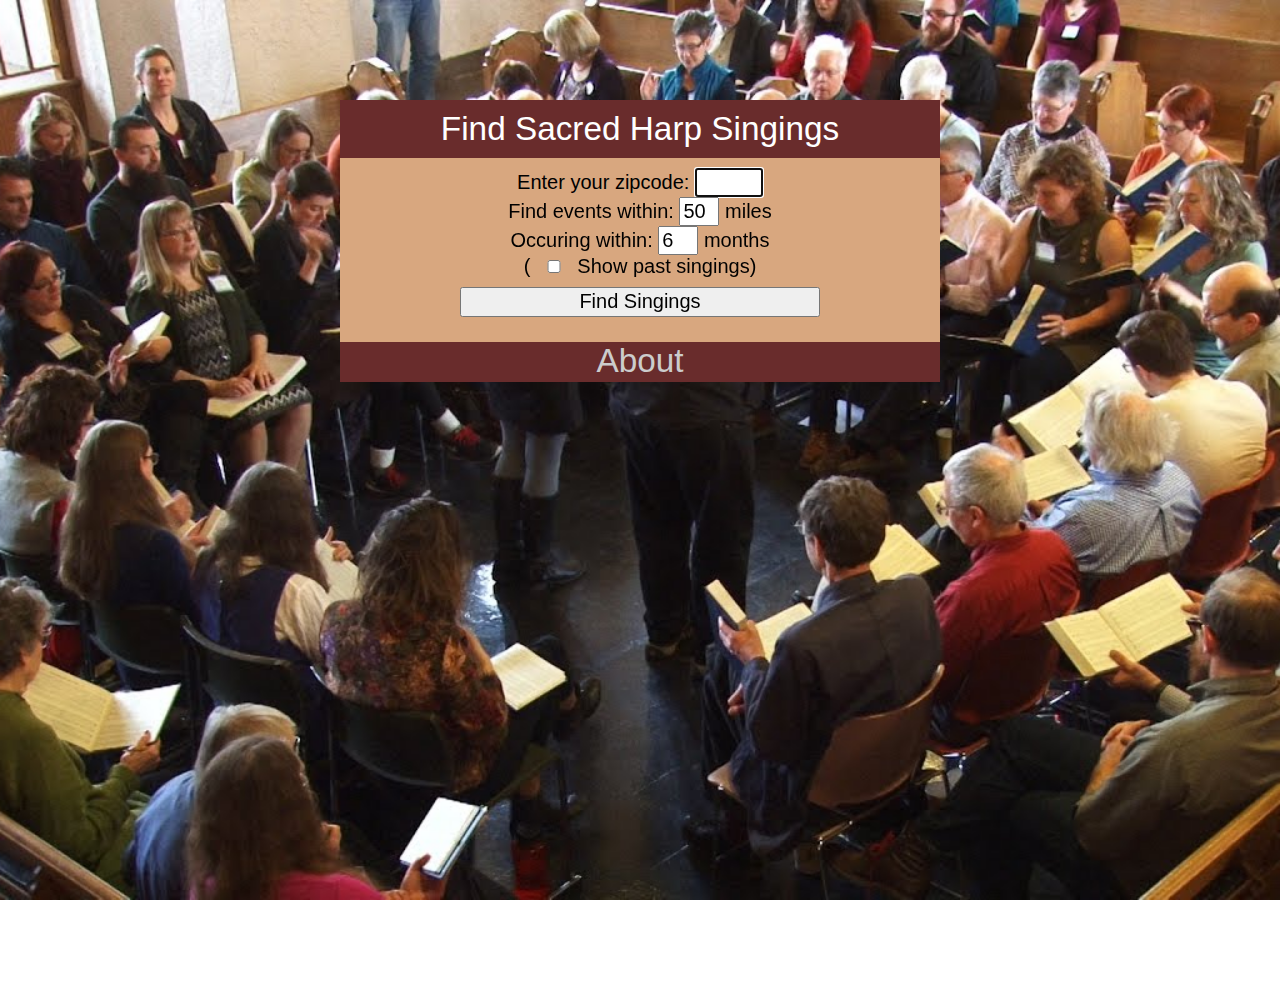
==== index.html @ 3ad638e7 "Add files via upload" ====
<!DOCTYPE html>
<html> <head>
<title>Find Sacred Harp Singings</title>
<meta name=viewport content="width=600">
<link rel="stylesheet" type="text/css" href="style.css" />
</head>

<body>

<div id="wrap">
<div id="content">
<div id="content-inner">

<div id="title">
Find Sacred Harp Singings
</div>


<!-- Search Options -->
<div id="menu">
Enter your zipcode: <input id="input" type="text" class="input"></input><br>
<form name="menu">
	Find events within: <input type="text" name="miles" value="50" class="input"> miles<br>
	Occuring within: <input type="text" name="months" value="6" class="input"> months<br>
	(<input type="checkbox" id="past" size="5" class="input">Show past singings)<br>
</form>
</div>
<button id="button">Find Singings</button>

<!-- Warnings appear under search options if events are not found -->
<div id="notfound">
Sorry, I don't recognize that zip code.
</div>

<div id="nosingings">
Sorry, no singings meet those criteria.
</div>

<!-- Singings appear here, as generated by script below -->
<div id="singings">
</div>


<!-- About page / Map -->
<div id="footer">
<center><a href="about.html">About</a></center>
</div>

</div>
</div>
</div>





<script>
var zi = document.getElementById("input");
var zb = document.getElementById("button");
var buttontext = document.getElementById("buttontext");
var singings = document.getElementById("singings");
var content = document.getElementById("content");
var notfound = document.getElementById("notfound");
var nosingings = document.getElementById("nosingings");


if (navigator.userAgent.toLowerCase().indexOf("android") > -1) {
  zi.type = "number";
}

function submit() {
  zi.value = zi.value.replace(/^\s+|\s+$/g,'');
  load_singings(zi.value);
}

zi.onkeypress = function(e) {
  if (e && e.keyCode == 13) {
    submit();
  }
}
zb.disabled = true;
zb.onclick = function(e) { submit(); };
function maybe_ready() {
  if (!!zips && !!singing_locations) {
    zb.disabled = false;
  }
}
var zips = null;
var singing_locations = null;
document.body.onload = function() {
  zi.focus();
  fetch("zipcode.json", function(response) {
    zips = JSON.parse(response);
    maybe_ready();
  });
  fetch("annualSingings_locs.json", function(response) {
    singing_locations = JSON.parse(response);
    maybe_ready();
  });
};
function fetch(url, callback) {
  var xhr = new XMLHttpRequest();
  xhr.onreadystatechange = function() {
    if (xhr.readyState==4) {
      callback(xhr.responseText);
	}
  };
  xhr.open("GET",url,true);
  xhr.send();
}
function clear_singings() {
  singings.innerHTML = "";
  menu.innerHTML = "";
}
function add_singing(title, location, date, link, books) {
  var div = document.createElement("div");
  div.className = "singing";
  if(link.length == 0){
	link = "http://www.google.com/search?q=sacred+harp+" + title;
  }
  div.innerHTML = '<div class="singing-internal"><a target="_blank" href="' + link + '">'
                  + title + '</a><br>'+ date + '</a><br>' + location + '<br>'
				  + books +'</div>';
  singings.appendChild(div);
}
function distance(lat1, lon1, lat2, lon2) {
  var R = 3959; // Radius of the earth in km
  var dLat = (lat2 - lat1) * Math.PI / 180;  // deg2rad below
  var dLon = (lon2 - lon1) * Math.PI / 180;
  var a = 
     0.5 - Math.cos(dLat)/2 + 
     Math.cos(lat1 * Math.PI / 180) * Math.cos(lat2 * Math.PI / 180) * 
     (1 - Math.cos(dLon))/2;

  return R * 2 * Math.asin(Math.sqrt(a));
}

function load_singings(zip, minimum_singings) {

  if (!minimum_singings) {
    minimum_singings = 3;
  }
  if (!zips || !singing_locations) {
    // loop until external jsons are done loading, if not already
    window.setTimeout(function() {
      load_singings(zip, minimum_singings);
    }, 50);
    return;
  }

  var ll = zips[zip];
  if (!ll) {
    notfound.style.display = "block";
    return;
  }
  notfound.style.display = "none";
  nosingings.style.display = "none";
  
  clear_singings();
  

  singing_timeDist = [];
  for (var i = 0 ; i < singing_locations.length ; i++) {
	var date = new Date(singing_locations[i][4])
	var today = new Date();
    singing_timeDist.push([date.getTime()-today.getTime(), i]);
  }
  singing_timeDist.sort(function(a,b){return a[0]-b[0]});
  
  var added_singings = 0;
  var n_too_far = 0;
  var n = Math.min(minimum_singings, singing_locations.length);
  const monthNames = ["January", "February", "March", "April", "May", "June", "July", "August", "September", "October", "November", "December"];
  const dayNames = ["Sunday", "Monday", "Tuesday", "Wednesday", "Thursday", "Friday", "Saturday"];
  const millisecondsPerMonth = 2629743830;
  for (var j = 0 ; j < singing_locations.length ; j++) {
    var t = singing_timeDist[j][0]/millisecondsPerMonth;
    var i = singing_timeDist[j][1];
	var d = distance(singing_locations[i][2],singing_locations[i][3], ll[0], ll[1]);
	if(d < document.forms["menu"]["miles"].value 
	    && t < document.forms["menu"]["months"].value 
		&& (document.getElementById("past").checked || t>0)
	){
		var date = new Date(singing_locations[i][4]);
		var endDate = new Date(date);
		var endDateValue = endDate.getDate() + Number(singing_locations[i][5]) - 1;
		endDate.setDate(endDateValue);
		var dateString = monthNames[date.getMonth()] + " " + date.getDate();
		if(singing_locations[i][5] > 1){
			dateString = dateString.concat("-" + endDate.getDate());
		}
		dateString = dateString.concat(", " + date.getFullYear() + " (" + dayNames[date.getDay()]);
		if(singing_locations[i][5] > 1){
			dateString = dateString.concat("-" + dayNames[date.getDay()]);
		}
		dateString = dateString.concat(")");
		
		var bookString = "Book";
		if(singing_locations[i][7].length != 0){
			bookString = bookString.concat("s: ");
		}else{
			bookString = bookString.concat(": ");
		}
		bookString = bookString.concat(singing_locations[i][6]);
		if(singing_locations[i][7].length != 0){
			bookString = bookString.concat(", ");
			bookString = bookString.concat(singing_locations[i][7]);
		}	
		if(singing_locations[i][8].length != 0){
			bookString = bookString.concat(", ");
			bookString = bookString.concat(singing_locations[i][8]);
		}
				
		add_singing(singing_locations[i][0],
			singing_locations[i][1],
			dateString,
			singing_locations[i][9],
			bookString);
		added_singings += 1;
	}
    
  }
  if (added_singings == 0) {
    nosingings.style.display = "block";
  } 
}
(function(i,s,o,g,r,a,m){i['GoogleAnalyticsObject']=r;i[r]=i[r]||function(){
(i[r].q=i[r].q||[]).push(arguments)},i[r].l=1*new Date();a=s.createElement(o),
m=s.getElementsByTagName(o)[0];a.async=1;a.src=g;m.parentNode.insertBefore(a,m)
})(window,document,'script','//www.google-analytics.com/analytics.js','ga');
ga('create', 'UA-45031405-1', 'trycontra.com');
ga('send', 'pageview');
</script>

</body> </html>
---- style.css ----
@charset "utf-8";

html {
  background: url(background.jpg) no-repeat center fixed;
  -webkit-background-size: cover;
  -moz-background-size: cover;
  -o-background-size: cover;
  background-size: cover;
  height: 100%;
}
body {
  margin: 0;
  padding: 0;
  font-family: sans-serif;
  height: 100%;
}
* { box-sizing: border-box; }

#content {
  max-width: 600px;
  width: 90%;
  margin: auto;
  margin-bottom: 40px;
}
#content-inner {
  margin-top: 100px;
  background-color: #d8a77f;
}

#title {
  padding: 10px;
  background: #692C2C;
  position:  relative;
  color: white;
  text-align: center;
  margin: auto;
}

#menu{
  max-width: 400px;
  width: 85%;
  margin: auto;
  text-align: center;
  padding-top: 10px;
}
#input{
	width: 17%
}
.input{
	width: 10%;
}

#button {
  max-width: 500px;
  width: 60%;
  height: 30px;
  margin-left: 20%;
  margin-right: 20%;
  padding: 0;
  margin-bottom: 15px;
  text-align: center;
}
#notfound {
  display: none;
  max-width: 400px;
  width: 85%;
  margin: auto;
  padding: 10px;
}
#nosingings {
  display: none;
  max-width: 400px;
  width: 85%;
  margin: auto;
  padding: 10px;
}

#singings {
  margin: auto;
  max-width: 400px;
  width: 85%;
  padding-bottom: 10px;
}

.singing {
   margin: 5%;
   border-style: solid;
   border-width: 1px;
  border-radius: 5px;
  background-color: white;
}

.singing-internal {
  margin: 10px;
}

#footer {
  position: relative;
  max-width: 600px;
  width: 100%;
  margin: auto;
  background-color: #692C2C;
  color: white;
  text-align: center;
  height: 40px;
}

#footer a:link {text-decoration: none; color: #CCC}
#footer a:visited {text-decoration: none; color: #CCC}
#footer a:active {text-decoration: none; color: #CCC}
#footer a:hover {text-decoration: underline; color: #CCC}


.question{
	color: #692C2C;
	margin-top: 30px;
	padding: 10px;
}

.answer{
	margin-left: 30px;
	padding: 20px;
}
	

@media screen and (min-width: 600px){
	body{
	  	font-size: 25pt;
	}
	#button, #menu, .input, .singing, #notfound, #nosingings{
		font-size: 15pt;
	}
	.answer{
		font-size: 12pt;
	}
}

@media screen and (max-width: 599px){
	body{
		font-size: 5.5vw;
	}
	#button, #menu, .input, .singing, #notfound, #nosingings{
		font-size: 3.3vw;
	}
	.answer{
		font-size: 2.3vw;
	}
}
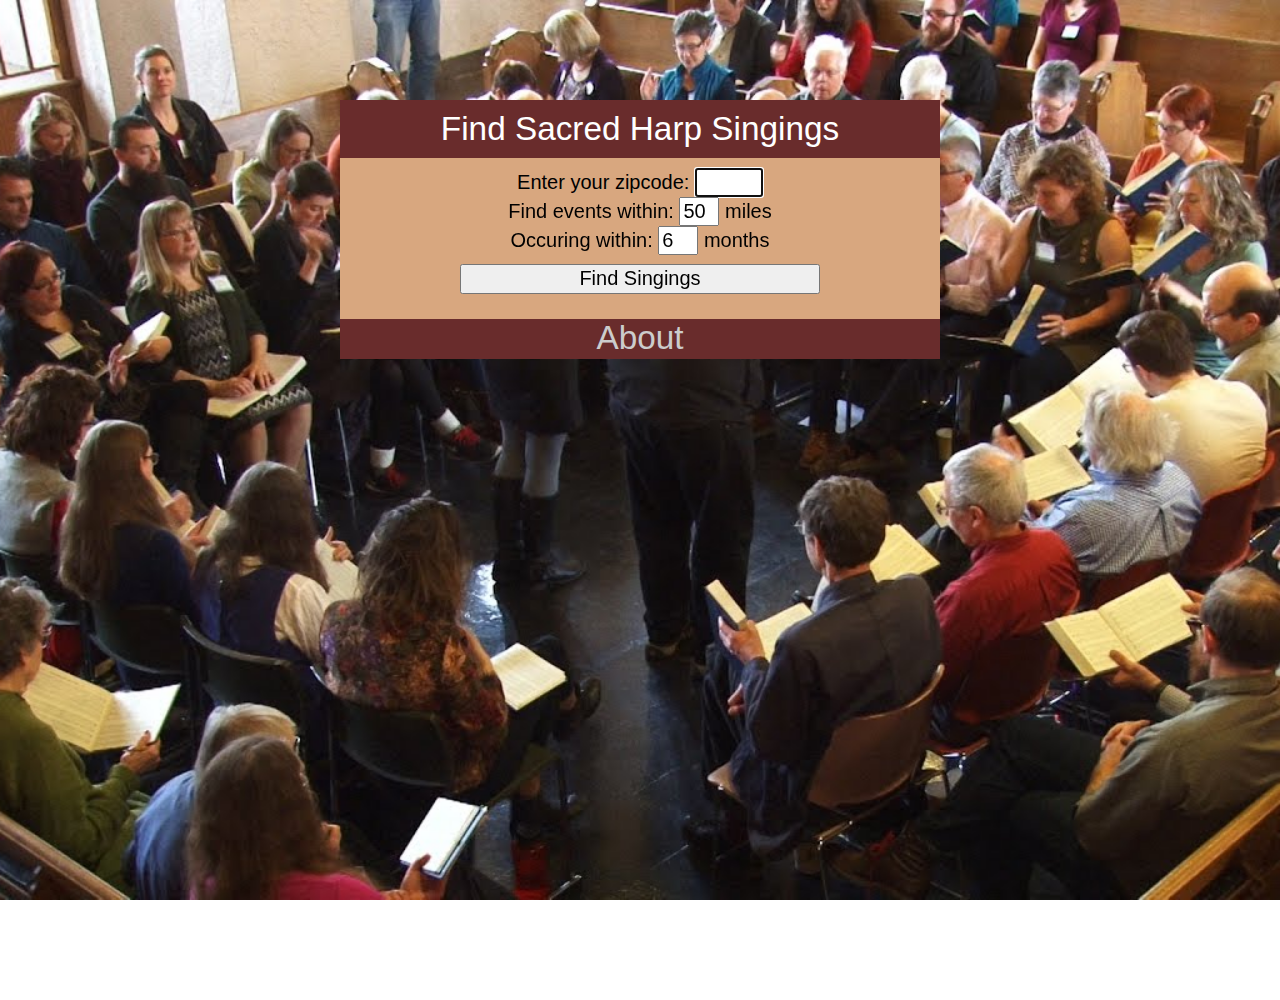
==== commit f3d29d6c: "Add files via upload" ====
--- a/index.html
+++ b/index.html
@@ -22,7 +22,6 @@
 <form name="menu">
 	Find events within: <input type="text" name="miles" value="50" class="input"> miles<br>
 	Occuring within: <input type="text" name="months" value="6" class="input"> months<br>
-	(<input type="checkbox" id="past" size="5" class="input">Show past singings)<br>
 </form>
 </div>
 <button id="button">Find Singings</button>
@@ -40,10 +39,9 @@
 <div id="singings">
 </div>
 
-
 <!-- About page / Map -->
 <div id="footer">
-<center><a href="about.html">About</a></center>
+<a href="about.html">About</a>
 </div>
 
 </div>
@@ -64,20 +62,25 @@
 var nosingings = document.getElementById("nosingings");
 
 
+<!-- make zipcode a number for android devices -->
 if (navigator.userAgent.toLowerCase().indexOf("android") > -1) {
   zi.type = "number";
 }
 
+<!-- submit function passes zipcode to load_singings -->
 function submit() {
   zi.value = zi.value.replace(/^\s+|\s+$/g,'');
   load_singings(zi.value);
 }
 
+<!-- on button press, or enter key press, submit zipcode -->
 zi.onkeypress = function(e) {
   if (e && e.keyCode == 13) {
     submit();
   }
 }
+
+<!-- button is initially disabled until json files finish loading -->
 zb.disabled = true;
 zb.onclick = function(e) { submit(); };
 function maybe_ready() {
@@ -85,10 +88,15 @@
     zb.disabled = false;
   }
 }
+
+
 var zips = null;
 var singing_locations = null;
+
+<!--Load json files on page load-->
 document.body.onload = function() {
   zi.focus();
+  
   fetch("zipcode.json", function(response) {
     zips = JSON.parse(response);
     maybe_ready();
@@ -108,10 +116,14 @@
   xhr.open("GET",url,true);
   xhr.send();
 }
+
+
 function clear_singings() {
   singings.innerHTML = "";
   menu.innerHTML = "";
 }
+
+<!--function to add singing event to html-->
 function add_singing(title, location, date, link, books) {
   var div = document.createElement("div");
   div.className = "singing";
@@ -123,6 +135,8 @@
 				  + books +'</div>';
   singings.appendChild(div);
 }
+
+<!--compute distance between two locations-->
 function distance(lat1, lon1, lat2, lon2) {
   var R = 3959; // Radius of the earth in km
   var dLat = (lat2 - lat1) * Math.PI / 180;  // deg2rad below
@@ -135,7 +149,73 @@
   return R * 2 * Math.asin(Math.sqrt(a));
 }
 
+
+function calc_date(month, week, offset){
+  var today = new Date();
+  var year = today.getFullYear();
+  var earliest_date = (week-1)*7;
+  var date = new Date(year, month, earliest_date);
+  date.setDate(date.getDate() + 7 - date.getDay());
+  date.setDate(date.getDate() - offset);
+  if(date < today){
+	year++;
+	date = new Date(year, month, earliest_date);
+	date.setDate(date.getDate() + 7 - date.getDay());
+	date.setDate(date.getDate() - offset);
+  }
+  return date;
+}
+
+function calc_date_local(weekday, weeks, offset){
+	var today = new Date();
+	var year = today.getFullYear();
+	var month = today.getMonth();
+	var i = 0;
+	var earliest_date = (weeks[i]-1)*7;
+	var date = new Date(year, month, earliest_date);
+	date.setDate(date.getDate() + 7 - date.getDay() + Number(weekday));
+	date.setDate(date.getDate() + offset);
+	while(date < today){
+		if(i < weeks.length-1){
+			i++;
+		}else{
+			i = 0;
+			if(month != 11){
+				month++;
+			}else{
+				month = 0;
+				year++;
+			}
+		}
+		earliest_date = (weeks[i]-1)*7;
+		date = new Date(year, month, earliest_date);
+		date.setDate(date.getDate() + 7 - date.getDay() + Number(weekday));
+		date.setDate(date.getDate() + offset);
+	}
+	console.log(date.getDay());
+	return date;
+}
+
+function week_array(week1, week2, week3){
+	var weeks = [];
+	if(week1 == "all"){
+		weeks = [1, 2, 3, 4, 5];
+	}else if(week1 == "last"){
+		weeks = [4];
+	}else if(week2.length == 0){
+		weeks = [Number(week1)];
+	}else if(week3.length == 0 || Number(week3) < 0){
+		weeks = [Number(week1), Number(week2)];
+	}else{
+		weeks = [Number(week1), Number(week2), Number(week3)];
+	}
+	return weeks;
+}
+	
+
 function load_singings(zip, minimum_singings) {
+
+	clear_singings();
 
   if (!minimum_singings) {
     minimum_singings = 3;
@@ -156,14 +236,28 @@
   notfound.style.display = "none";
   nosingings.style.display = "none";
   
-  clear_singings();
-  
-
+  
+  
+  
+  
   singing_timeDist = [];
   for (var i = 0 ; i < singing_locations.length ; i++) {
-	var date = new Date(singing_locations[i][4])
+	var date = new Date();
+	var offset = 0;
+	if(singing_locations[i][0] == "Local Singing"){
+		var weeks = week_array(singing_locations[i][5], singing_locations[i][6], singing_locations[i][7]);
+		if(singing_locations[i][7] != ""){
+			offset = Number(singing_locations[i][7]);
+		}else{
+			offset = 0;
+		}
+		console.log(singing_locations[i][1]);
+		date = calc_date_local(singing_locations[i][4], weeks, offset);
+	}else{
+		date = calc_date(singing_locations[i][4], singing_locations[i][5], singing_locations[i][6]);
+	}
 	var today = new Date();
-    singing_timeDist.push([date.getTime()-today.getTime(), i]);
+	singing_timeDist.push([date.getTime()-today.getTime(), i]);
   }
   singing_timeDist.sort(function(a,b){return a[0]-b[0]});
   
@@ -172,6 +266,7 @@
   var n = Math.min(minimum_singings, singing_locations.length);
   const monthNames = ["January", "February", "March", "April", "May", "June", "July", "August", "September", "October", "November", "December"];
   const dayNames = ["Sunday", "Monday", "Tuesday", "Wednesday", "Thursday", "Friday", "Saturday"];
+  const weekNames = ["First", "Second", "Third", "Fourth", "Fifth"];
   const millisecondsPerMonth = 2629743830;
   for (var j = 0 ; j < singing_locations.length ; j++) {
     var t = singing_timeDist[j][0]/millisecondsPerMonth;
@@ -179,42 +274,72 @@
 	var d = distance(singing_locations[i][2],singing_locations[i][3], ll[0], ll[1]);
 	if(d < document.forms["menu"]["miles"].value 
 	    && t < document.forms["menu"]["months"].value 
-		&& (document.getElementById("past").checked || t>0)
 	){
-		var date = new Date(singing_locations[i][4]);
-		var endDate = new Date(date);
-		var endDateValue = endDate.getDate() + Number(singing_locations[i][5]) - 1;
-		endDate.setDate(endDateValue);
-		var dateString = monthNames[date.getMonth()] + " " + date.getDate();
-		if(singing_locations[i][5] > 1){
-			dateString = dateString.concat("-" + endDate.getDate());
-		}
-		dateString = dateString.concat(", " + date.getFullYear() + " (" + dayNames[date.getDay()]);
-		if(singing_locations[i][5] > 1){
-			dateString = dateString.concat("-" + dayNames[date.getDay()]);
-		}
-		dateString = dateString.concat(")");
-		
+		var date = new Date();
+		var dateString = "";
+		if(singing_locations[i][0] == "Local Singing"){
+			var weeks = week_array(singing_locations[i][5], singing_locations[i][6], singing_locations[i][7]);
+			if(singing_locations[i][7] < 0){
+				offset = Number(singing_locations[i][7]);
+			}else{
+				offset = 0;
+			}
+			date = calc_date_local(singing_locations[i][4], weeks, offset);
+			dateString = monthNames[date.getMonth()] + " " + date.getDate() + ", " + date.getFullYear() + " (";
+			
+			if(singing_locations[i][7] < 0){
+				dateString = dateString.concat(dayNames[date.getDay()] + " before ");
+			}
+			if(singing_locations[i][5] == "all"){
+				dateString = dateString.concat("Every ");
+			}else if(singing_locations[i][5] == "last"){
+				dateString = dateString.concat("Last ");
+			}else{
+				dateString = dateString.concat(weekNames[Number(singing_locations[i][5])-1] + " ");
+				if(singing_locations[i][6] != ""){
+					dateString = dateString.concat("and " + weekNames[Number(singing_locations[i][6])-1] + " ");
+				}
+			}
+			dateString = dateString.concat(dayNames[Number(singing_locations[i][4])]);
+			if(singing_locations[i][5] != "all"){
+				dateString = dateString.concat("s");
+			}
+			dateString = dateString.concat(")");
+		}else{
+			date = calc_date(singing_locations[i][4], singing_locations[i][5], singing_locations[i][6]);
+			var endDate = new Date(date);
+			var endDateValue = endDate.getDate() + Number(singing_locations[i][7]) - 1;
+			endDate.setDate(endDateValue);
+			dateString = monthNames[date.getMonth()] + " " + date.getDate();
+			if(singing_locations[i][7] > 1){
+				dateString = dateString.concat("-" + endDate.getDate());
+			}
+			dateString = dateString.concat(", " + date.getFullYear() + " (" + dayNames[date.getDay()]);
+			if(singing_locations[i][7] > 1){
+				dateString = dateString.concat("-" + dayNames[endDate.getDay()]);
+			}
+			dateString = dateString.concat(")");
+		}
 		var bookString = "Book";
-		if(singing_locations[i][7].length != 0){
+		if(singing_locations[i][8].length != 0){
 			bookString = bookString.concat("s: ");
 		}else{
 			bookString = bookString.concat(": ");
 		}
-		bookString = bookString.concat(singing_locations[i][6]);
-		if(singing_locations[i][7].length != 0){
+		bookString = bookString.concat(singing_locations[i][8]);
+		if(singing_locations[i][9].length != 0){
 			bookString = bookString.concat(", ");
-			bookString = bookString.concat(singing_locations[i][7]);
+			bookString = bookString.concat(singing_locations[i][9]);
 		}	
-		if(singing_locations[i][8].length != 0){
+		if(singing_locations[i][10].length != 0){
 			bookString = bookString.concat(", ");
-			bookString = bookString.concat(singing_locations[i][8]);
+			bookString = bookString.concat(singing_locations[i][10]);
 		}
 				
 		add_singing(singing_locations[i][0],
 			singing_locations[i][1],
 			dateString,
-			singing_locations[i][9],
+			singing_locations[i][11],
 			bookString);
 		added_singings += 1;
 	}
